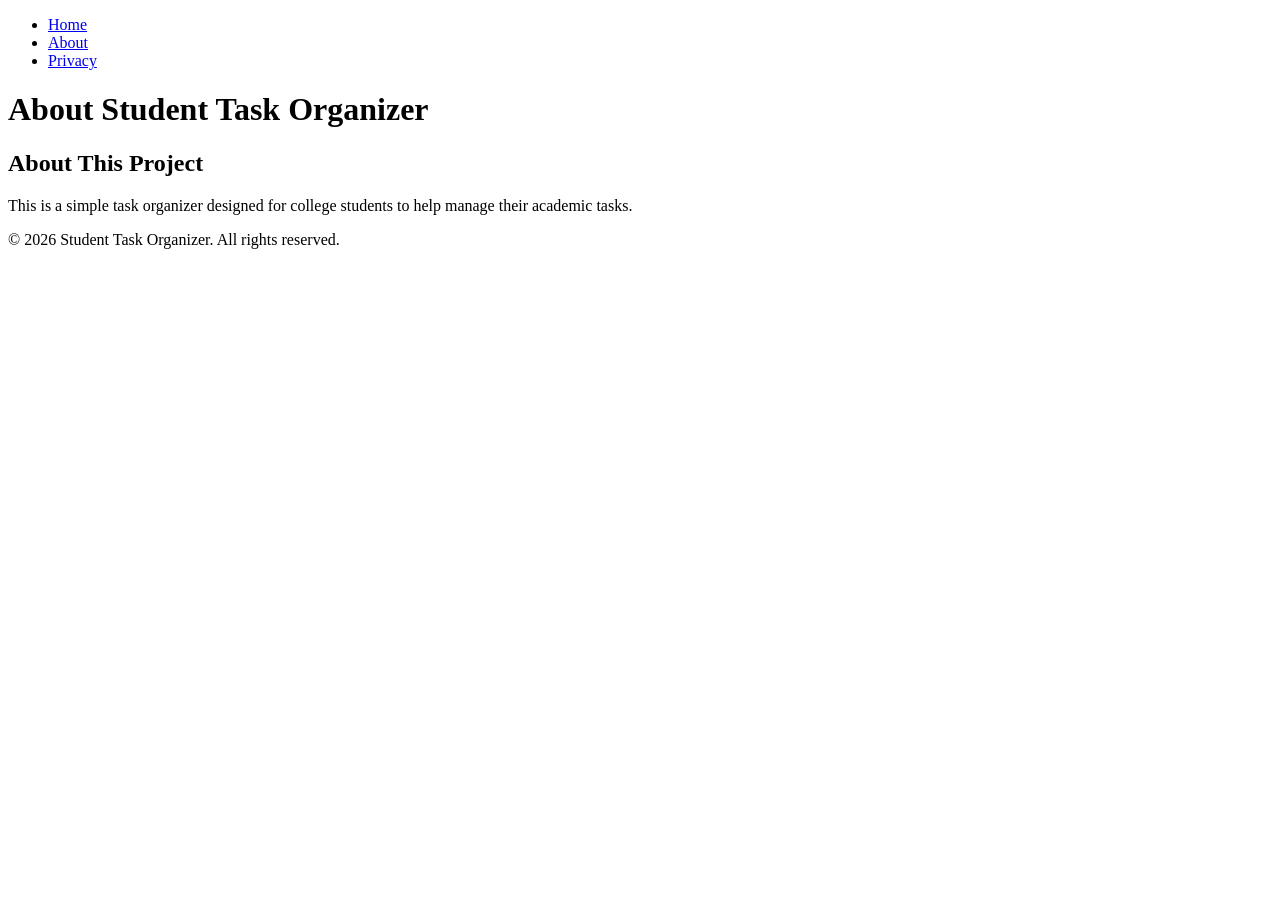
==== about.html @ 7e13d521 "Phase 1: HTML skeleton" ====
<!DOCTYPE html>
<html lang="en">
<head>
    <meta charset="UTF-8">
    <meta name="viewport" content="width=device-width, initial-scale=1.0">
    <title>About - Student Task Organizer</title>
    <link rel="stylesheet" href="css/style.css">
</head>
<body>
    <header>
        <nav>
            <ul>
                <li><a href="index.html">Home</a></li>
                <li><a href="about.html">About</a></li>
                <li><a href="privacy.html">Privacy</a></li>
            </ul>
        </nav>
        <h1>About Student Task Organizer</h1>
    </header>

    <main>
        <section>
            <h2>About This Project</h2>
            <p>This is a simple task organizer designed for college students to help manage their academic tasks.</p>
        </section>
    </main>

    <footer>
        <p>&copy; 2026 Student Task Organizer. All rights reserved.</p>
    </footer>

    <script src="js/script.js" defer></script>
</body>
</html>
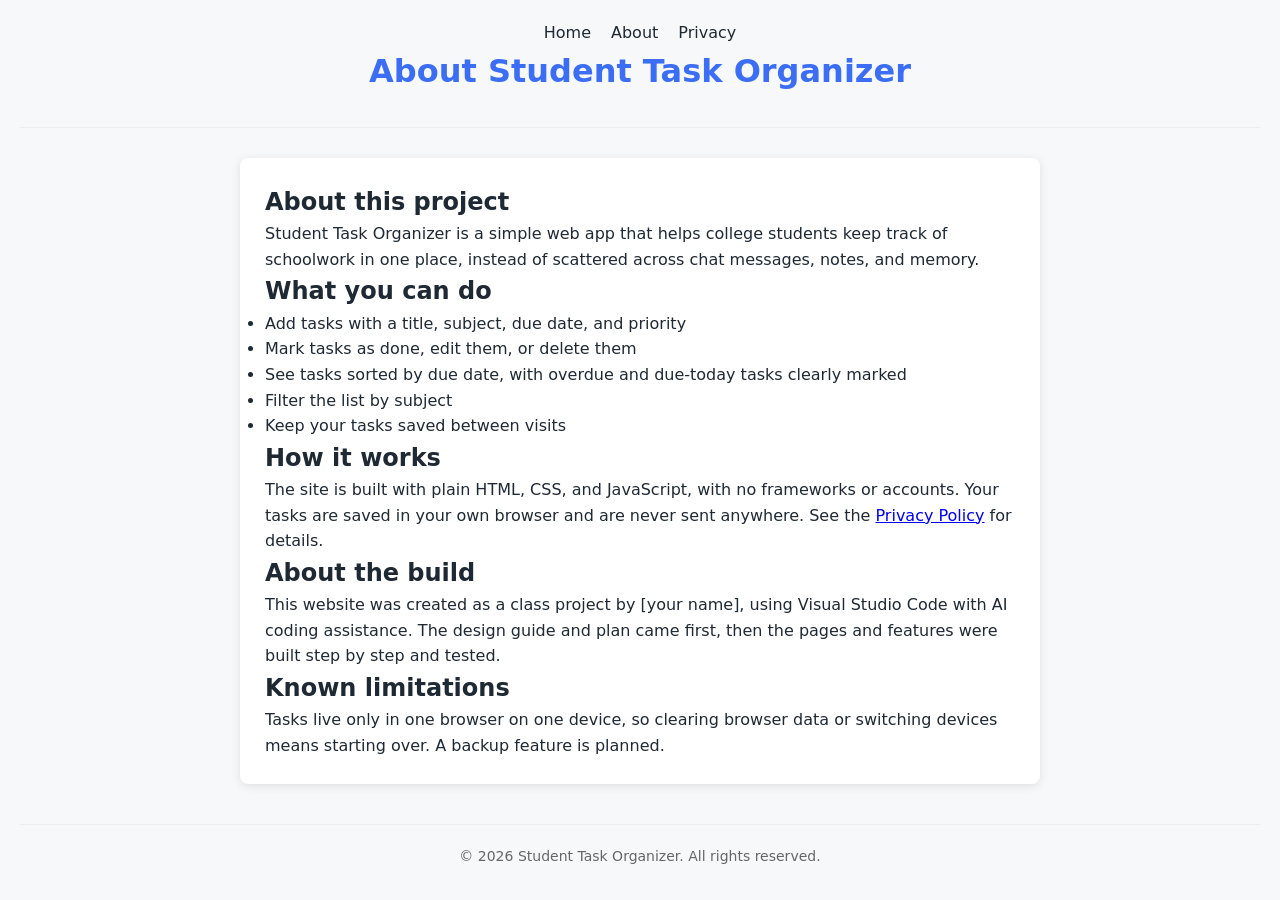
==== commit 8983be93: "Fix page layout and expand About and Privacy pages" ====
--- a/about.html
+++ b/about.html
@@ -19,10 +19,26 @@
     </header>
 
     <main>
-        <section>
-            <h2>About This Project</h2>
-            <p>This is a simple task organizer designed for college students to help manage their academic tasks.</p>
-        </section>
+        <h2>About this project</h2>
+<p>Student Task Organizer is a simple web app that helps college students keep track of schoolwork in one place, instead of scattered across chat messages, notes, and memory.</p>
+
+<h2>What you can do</h2>
+<ul>
+    <li>Add tasks with a title, subject, due date, and priority</li>
+    <li>Mark tasks as done, edit them, or delete them</li>
+    <li>See tasks sorted by due date, with overdue and due-today tasks clearly marked</li>
+    <li>Filter the list by subject</li>
+    <li>Keep your tasks saved between visits</li>
+</ul>
+
+<h2>How it works</h2>
+<p>The site is built with plain HTML, CSS, and JavaScript, with no frameworks or accounts. Your tasks are saved in your own browser and are never sent anywhere. See the <a href="privacy.html">Privacy Policy</a> for details.</p>
+
+<h2>About the build</h2>
+<p>This website was created as a class project by [your name], using Visual Studio Code with AI coding assistance. The design guide and plan came first, then the pages and features were built step by step and tested.</p>
+
+<h2>Known limitations</h2>
+<p>Tasks live only in one browser on one device, so clearing browser data or switching devices means starting over. A backup feature is planned.</p>
     </main>
 
     <footer>
--- a/css/style.css
+++ b/css/style.css
@@ -0,0 +1,356 @@
+:root {
+    --bg-color: #F7F8FA;
+    --text-color: #1F2933;
+    --primary-color: #3B6EF5;
+    --success-color: #2FA36B;
+    --warning-color: #E0A100;
+    --danger-color: #D64545;
+}
+
+* {
+    box-sizing: border-box;
+    margin: 0;
+    padding: 0;
+}
+
+body {
+    font-family: system-ui, -apple-system, BlinkMacSystemFont, 'Segoe UI', Roboto, Oxygen, Ubuntu, Cantarell, 'Open Sans', 'Helvetica Neue', sans-serif;
+    background-color: var(--bg-color);
+    color: var(--text-color);
+    line-height: 1.6;
+    padding: 20px;
+}
+
+header {
+    text-align: center;
+    margin-bottom: 30px;
+    padding-bottom: 20px;
+    border-bottom: 1px solid #eee;
+}
+
+header h1 {
+    color: var(--primary-color);
+    margin-bottom: 10px;
+}
+
+header nav ul {
+    display: flex;
+    justify-content: center;
+    gap: 20px;
+    list-style: none;
+}
+
+header nav ul li a {
+    text-decoration: none;
+    color: var(--text-color);
+    font-weight: 500;
+    transition: color 0.3s;
+}
+
+header nav ul li a:hover {
+    color: var(--primary-color);
+}
+
+main {
+    display: grid;
+    grid-template-columns: 1fr;
+    gap: 30px;
+}
+
+@media (min-width: 768px) {
+    main {
+        grid-template-columns: 250px 1fr;
+    }
+}
+
+.task-form, .task-filter, .task-list, .about-content, .privacy-content {
+    background: white;
+    border-radius: 8px;
+    box-shadow: 0 2px 10px rgba(0, 0, 0, 0.1);
+    padding: 25px;
+}
+
+.task-form h2, .task-filter h2, .task-list h2, .about-content h2, .privacy-content h2 {
+    margin-top: 0;
+    margin-bottom: 20px;
+    color: var(--text-color);
+}
+
+.form-group {
+    margin-bottom: 15px;
+}
+
+.form-group label {
+    display: block;
+    margin-bottom: 5px;
+    font-weight: 600;
+}
+
+.form-group input,
+.form-group select {
+    width: 100%;
+    padding: 10px;
+    border: 1px solid #ddd;
+    border-radius: 4px;
+    font-size: 16px;
+    transition: border-color 0.3s;
+}
+
+.form-group input:focus,
+.form-group select:focus {
+    outline: none;
+    border-color: var(--primary-color);
+}
+
+.form-group input::placeholder {
+    color: #aaa;
+}
+
+button {
+    background-color: var(--primary-color);
+    color: white;
+    border: none;
+    padding: 10px 15px;
+    border-radius: 4px;
+    cursor: pointer;
+    font-size: 16px;
+    font-weight: 600;
+    transition: background-color 0.3s;
+}
+
+button:hover {
+    background-color: #2a56c6;
+}
+
+button:active {
+    transform: translateY(1px);
+}
+
+.task-item {
+    display: flex;
+    align-items: flex-start;
+    padding: 15px;
+    border-bottom: 1px solid #eee;
+    transition: background-color 0.2s;
+    gap: 15px;
+}
+
+.task-item:hover {
+    background-color: #f9f9f9;
+}
+
+.task-item:last-child {
+    border-bottom: none;
+}
+
+.task-item.done {
+    opacity: 0.7;
+}
+
+.task-item.done .title-span,
+.task-item.done .subject-span {
+    text-decoration: line-through;
+}
+
+.task-item.overdue {
+    border-left: 4px solid var(--danger-color);
+}
+
+.task-item.due-today {
+    border-left: 4px solid var(--warning-color);
+}
+
+.task-item input[type="checkbox"] {
+    width: 18px;
+    height: 18px;
+    margin-top: 2px;
+    cursor: pointer;
+    flex-shrink: 0;
+}
+
+.task-content {
+    flex: 1;
+    min-width: 0;
+    display: flex;
+    flex-direction: column;
+    gap: 6px;
+}
+
+.task-title-line {
+    display: flex;
+    align-items: center;
+}
+
+.title-span {
+    font-weight: 600;
+    font-size: 16px;
+    overflow: hidden;
+    text-overflow: ellipsis;
+    white-space: nowrap;
+}
+
+.task-meta-line {
+    display: flex;
+    align-items: center;
+    flex-wrap: wrap;
+    gap: 10px;
+    font-size: 13px;
+    color: #666;
+}
+
+.subject-span {
+    color: #666;
+    overflow: hidden;
+    text-overflow: ellipsis;
+    white-space: nowrap;
+    max-width: 200px;
+}
+
+.due-date-span {
+    white-space: nowrap;
+}
+
+.priority-span {
+    text-transform: capitalize;
+    background-color: #f0f0f0;
+    padding: 2px 8px;
+    border-radius: 3px;
+    font-weight: 500;
+    font-size: 12px;
+    white-space: nowrap;
+}
+
+.priority-span.low {
+    background-color: #e3f2fd;
+    color: #1976d2;
+}
+
+.priority-span.medium {
+    background-color: #fff8e1;
+    color: #f57c00;
+}
+
+.priority-span.high {
+    background-color: #ffebee;
+    color: #d32f2f;
+}
+
+.status-label {
+    font-size: 11px;
+    padding: 2px 6px;
+    border-radius: 3px;
+    font-weight: 600;
+    text-transform: uppercase;
+    white-space: nowrap;
+}
+
+.status-label.overdue {
+    background-color: var(--danger-color);
+    color: white;
+}
+
+.status-label.due-today {
+    background-color: var(--warning-color);
+    color: white;
+}
+
+.task-buttons {
+    display: flex;
+    gap: 8px;
+    flex-shrink: 0;
+    margin-left: auto;
+}
+
+.edit-btn,
+.delete-btn {
+    background-color: transparent;
+    color: var(--text-color);
+    border: 1px solid #ddd;
+    padding: 5px 10px;
+    font-size: 13px;
+    cursor: pointer;
+    border-radius: 4px;
+    transition: all 0.2s;
+}
+
+.edit-btn:hover {
+    background-color: #f0f0f0;
+}
+
+.delete-btn:hover {
+    background-color: #ffeaea;
+    color: var(--danger-color);
+    border-color: var(--danger-color);
+}
+
+.task-filter input {
+    width: 100%;
+    padding: 12px;
+    border: 1px solid #ddd;
+    border-radius: 4px;
+    font-size: 16px;
+}
+
+.task-filter input:focus {
+    outline: none;
+    border-color: var(--primary-color);
+}
+
+footer {
+    text-align: center;
+    margin-top: 40px;
+    padding-top: 20px;
+    border-top: 1px solid #eee;
+    color: #666;
+    font-size: 14px;
+}
+
+.about-content,
+.privacy-content {
+    line-height: 1.7;
+}
+
+.about-content p,
+.privacy-content p {
+    margin-bottom: 15px;
+}
+
+.about-content ul,
+.privacy-content ul {
+    margin-bottom: 15px;
+    padding-left: 20px;
+}
+
+.about-content li,
+.privacy-content li {
+    margin-bottom: 5px;
+}
+
+main {
+    align-items: start;
+}
+
+@media (min-width: 768px) {
+    .task-form {
+        grid-column: 1;
+        grid-row: 1 / span 2;
+    }
+    .task-filter {
+        grid-column: 2;
+        grid-row: 1;
+    }
+    .task-list {
+        grid-column: 2;
+        grid-row: 2;
+    }
+}
+
+main:not(:has(.task-form)) {
+    display: block;
+    max-width: 800px;
+    margin: 0 auto;
+    background: white;
+    border-radius: 8px;
+    box-shadow: 0 2px 10px rgba(0, 0, 0, 0.1);
+    padding: 25px;
+}
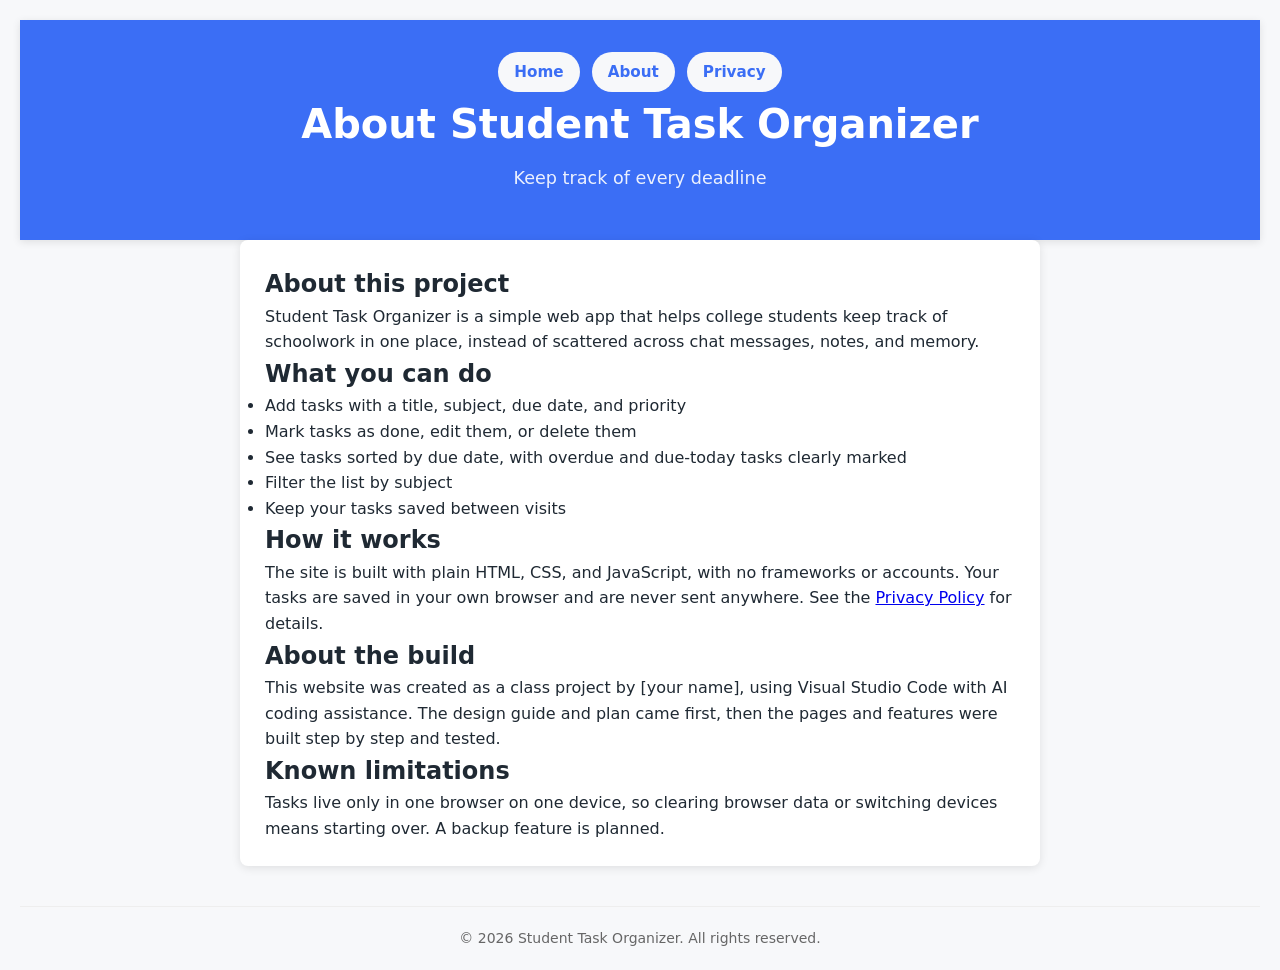
==== commit 5a3bf04c: "Added a new header design" ====
--- a/about.html
+++ b/about.html
@@ -16,6 +16,7 @@
             </ul>
         </nav>
         <h1>About Student Task Organizer</h1>
+        <p class="tagline">Keep track of every deadline</p>
     </header>
 
     <main>
--- a/css/style.css
+++ b/css/style.css
@@ -22,33 +22,51 @@
 }
 
 header {
+    width: 100%;
+    background: linear-gradient(135deg, var(--primary-color), var(--primary-color));
+    color: white;
     text-align: center;
-    margin-bottom: 30px;
-    padding-bottom: 20px;
-    border-bottom: 1px solid #eee;
+    padding: 2rem 1rem;
+    box-shadow: 0 2px 8px rgba(0,0,0,0.1);
 }
 
 header h1 {
+    margin: 0;
+    font-size: 2.5rem;
+    font-weight: 700;
+}
+
+header .tagline {
+    margin: 0.5rem 0 1rem;
+    font-size: 1.1rem;
+    opacity: 0.9;
+}
+
+header nav ul {
+    display: flex;
+    justify-content: center;
+    gap: 0.75rem;
+    list-style: none;
+    margin: 0;
+    padding: 0;
+    flex-wrap: wrap;
+}
+
+header nav ul li a {
+    display: inline-block;
+    background: var(--bg-color);
     color: var(--primary-color);
-    margin-bottom: 10px;
-}
-
-header nav ul {
-    display: flex;
-    justify-content: center;
-    gap: 20px;
-    list-style: none;
-}
-
-header nav ul li a {
+    padding: 0.5rem 1rem;
+    border-radius: 9999px;
     text-decoration: none;
-    color: var(--text-color);
-    font-weight: 500;
-    transition: color 0.3s;
+    font-weight: 600;
+    font-size: 0.95rem;
+    transition: background 0.2s, color 0.2s;
 }
 
 header nav ul li a:hover {
-    color: var(--primary-color);
+    background: var(--primary-color);
+    color: white;
 }
 
 main {
@@ -106,6 +124,13 @@
     color: #aaa;
 }
 
+#form-error {
+    color: var(--danger-color);
+    margin-top: 10px;
+    display: none;
+    font-size: 14px;
+}
+
 button {
     background-color: var(--primary-color);
     color: white;
@@ -199,7 +224,11 @@
 }
 
 .subject-span {
-    color: #666;
+    background: hsl(var(--subject-hue, 210) 70% 93%);
+    color: hsl(var(--subject-hue, 210) 55% 28%);
+    padding: 2px 8px;
+    border-radius: 999px;
+    font-size: 12px;
     overflow: hidden;
     text-overflow: ellipsis;
     white-space: nowrap;
@@ -294,6 +323,69 @@
 .task-filter input:focus {
     outline: none;
     border-color: var(--primary-color);
+}
+
+.task-summary {
+    display: flex;
+    gap: 8px;
+    margin-bottom: 12px;
+    flex-wrap: wrap;
+}
+
+.summary-badge {
+    padding: 4px 10px;
+    border-radius: 12px;
+    font-size: 12px;
+    font-weight: 600;
+    color: white;
+    white-space: nowrap;
+}
+
+.summary-badge.overdue {
+    background-color: var(--danger-color);
+}
+
+.summary-badge.due-today {
+    background-color: var(--warning-color);
+}
+
+.summary-badge.due-week {
+    background-color: var(--primary-color);
+}
+
+.backup-section {
+    margin-top: 20px;
+    padding: 15px;
+    background: #fafafa;
+    border-radius: 8px;
+    display: flex;
+    gap: 10px;
+    align-items: center;
+    flex-wrap: wrap;
+}
+
+.backup-section button {
+    background-color: var(--primary-color);
+    color: white;
+    border: none;
+    padding: 8px 12px;
+    border-radius: 4px;
+    cursor: pointer;
+    font-size: 14px;
+    font-weight: 600;
+    transition: background-color 0.3s;
+}
+
+.backup-section button:hover {
+    background-color: #2a56c6;
+}
+
+#backup-message {
+    color: var(--danger-color);
+    margin-top: 8px;
+    display: none;
+    font-size: 13px;
+    width: 100%;
 }
 
 footer {
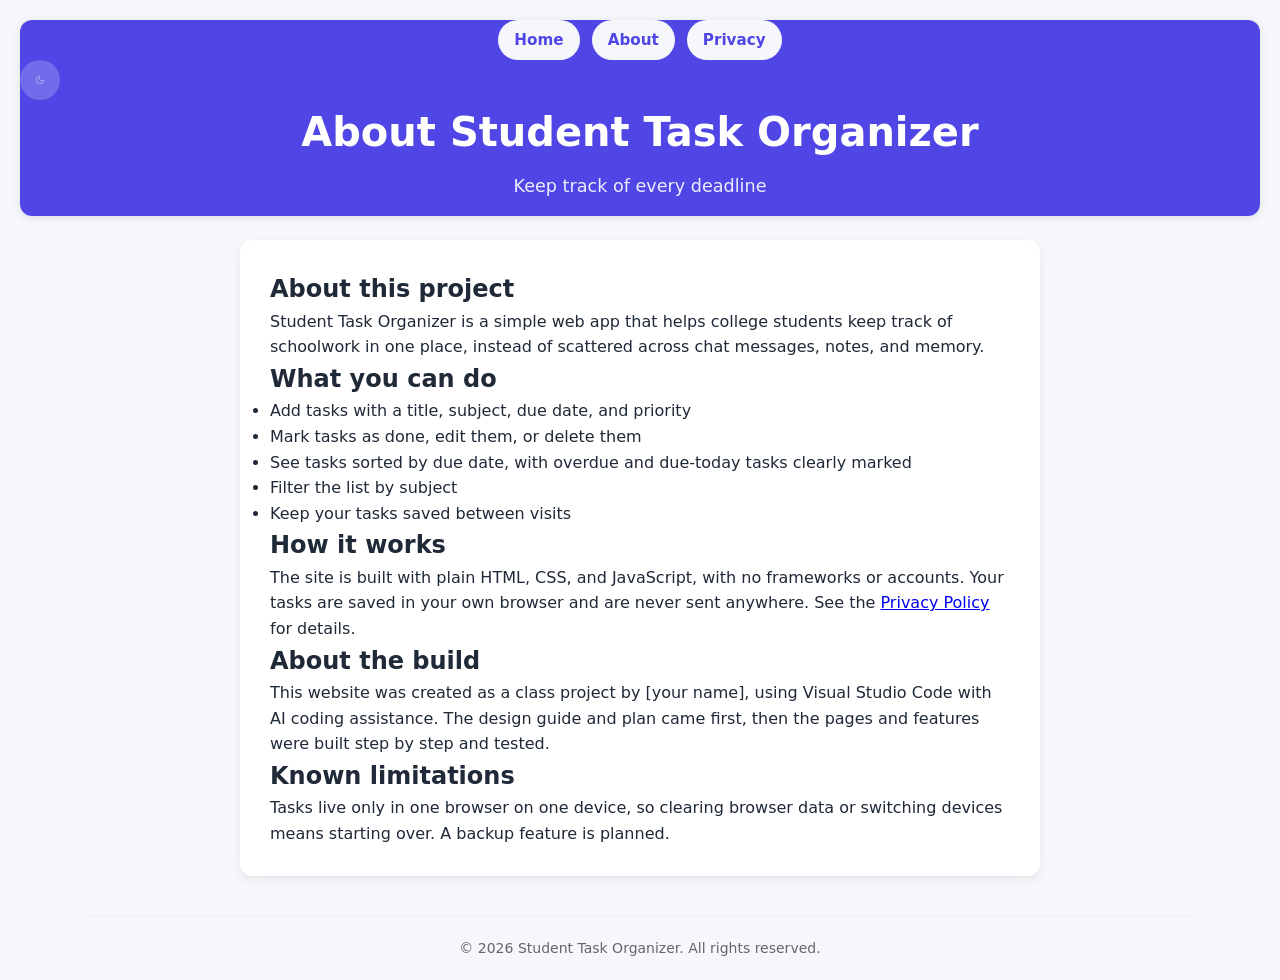
==== commit 45150bd3: "Dark mode: tokens and toggle" ====
--- a/about.html
+++ b/about.html
@@ -3,6 +3,7 @@
 <head>
     <meta charset="UTF-8">
     <meta name="viewport" content="width=device-width, initial-scale=1.0">
+    <script src="js/theme.js"></script>
     <title>About - Student Task Organizer</title>
     <link rel="stylesheet" href="css/style.css">
 </head>
@@ -14,6 +15,7 @@
                 <li><a href="about.html">About</a></li>
                 <li><a href="privacy.html">Privacy</a></li>
             </ul>
+            <button id="theme-toggle" type="button" aria-label="Switch to dark mode" aria-pressed="false"></button>
         </nav>
         <h1>About Student Task Organizer</h1>
         <p class="tagline">Keep track of every deadline</p>
--- a/css/style.css
+++ b/css/style.css
@@ -1,10 +1,45 @@
 :root {
-    --bg-color: #F7F8FA;
-    --text-color: #1F2933;
-    --primary-color: #3B6EF5;
-    --success-color: #2FA36B;
-    --warning-color: #E0A100;
-    --danger-color: #D64545;
+    --bg-color: #F5F7FB;
+    --surface-color: #FFFFFF;
+    --border-color: #E3E8F2;
+    --text-color: #1F2937;
+    --text-muted: #6B7280;
+    --primary-color: #4F46E5;
+    --primary-hover: #4338CA;
+    --primary-soft: #EEF0FF;
+    --success-color: #16A34A;
+    --warning-color: #F59E0B;
+    --danger-color: #DC2626;
+    --primary-text: #4F46E5;
+}
+
+:root[data-theme="dark"] {
+    color-scheme: dark;
+    --bg-color: #111827;
+    --surface-color: #1F2937;
+    --border-color: #374151;
+    --text-color: #F9FAFB;
+    --text-muted: #9CA3AF;
+    --primary-color: #818CF8;
+    --primary-hover: #6366F1;
+    --primary-soft: #312E81;
+    --success-color: #22C55E;
+    --warning-color: #FBBF24;
+    --danger-color: #EF4444;
+    --primary-text: #A5B4FC;
+}
+
+/* Screen-reader only utility */
+.sr-only {
+    position: absolute;
+    width: 1px;
+    height: 1px;
+    padding: 0;
+    margin: -1px;
+    overflow: hidden;
+    clip: rect(0, 0, 0, 0);
+    white-space: nowrap;
+    border: 0;
 }
 
 * {
@@ -26,8 +61,13 @@
     background: linear-gradient(135deg, var(--primary-color), var(--primary-color));
     color: white;
     text-align: center;
+    box-shadow: 0 2px 8px rgba(0,0,0,0.1);
+    margin-bottom: 24px;
+}
+.header-inner {
+    max-width: 1100px;
+    margin: 0 auto;
     padding: 2rem 1rem;
-    box-shadow: 0 2px 8px rgba(0,0,0,0.1);
 }
 
 header h1 {
@@ -55,7 +95,7 @@
 header nav ul li a {
     display: inline-block;
     background: var(--bg-color);
-    color: var(--primary-color);
+    color: var(--primary-text);
     padding: 0.5rem 1rem;
     border-radius: 9999px;
     text-decoration: none;
@@ -69,23 +109,44 @@
     color: white;
 }
 
+#theme-toggle {
+    width: 40px;
+    height: 40px;
+    border-radius: 50%;
+    background: rgba(255,255,255,0.2);
+    border: none;
+    display: flex;
+    align-items: center;
+    justify-content: center;
+    cursor: pointer;
+    transition: background 0.2s;
+}
+#theme-toggle:hover {
+    background: rgba(255,255,255,0.4);
+}
+#theme-toggle:focus-visible {
+    outline: 2px solid var(--primary-color);
+    outline-offset: 2px;
+}
+#theme-toggle svg {
+    width: 20px;
+    height: 20px;
+    stroke: white;
+    fill: none;
+}
+
 main {
-    display: grid;
-    grid-template-columns: 1fr;
-    gap: 30px;
-}
-
-@media (min-width: 768px) {
-    main {
-        grid-template-columns: 250px 1fr;
-    }
+    display: block;
+    max-width: 1100px;
+    margin: 0 auto;
+    padding: 0 16px;
 }
 
 .task-form, .task-filter, .task-list, .about-content, .privacy-content {
     background: white;
-    border-radius: 8px;
-    box-shadow: 0 2px 10px rgba(0, 0, 0, 0.1);
-    padding: 25px;
+    border-radius: 12px;
+    box-shadow: 0 4px 20px rgba(0, 0, 0, 0.08);
+    padding: 30px;
 }
 
 .task-form h2, .task-filter h2, .task-list h2, .about-content h2, .privacy-content h2 {
@@ -117,7 +178,7 @@
 .form-group input:focus,
 .form-group select:focus {
     outline: none;
-    border-color: var(--primary-color);
+    border-color: var(--primary-text);
 }
 
 .form-group input::placeholder {
@@ -156,12 +217,14 @@
     align-items: flex-start;
     padding: 15px;
     border-bottom: 1px solid #eee;
-    transition: background-color 0.2s;
+    transition: background-color 0.2s, transform 0.2s, box-shadow 0.2s;
     gap: 15px;
 }
 
 .task-item:hover {
     background-color: #f9f9f9;
+    transform: translateY(-1px);
+    box-shadow: 0 8px 20px rgba(0, 0, 0, 0.12);
 }
 
 .task-item:last-child {
@@ -191,6 +254,7 @@
     margin-top: 2px;
     cursor: pointer;
     flex-shrink: 0;
+    accent-color: var(--primary-color);
 }
 
 .task-content {
@@ -239,6 +303,18 @@
     white-space: nowrap;
 }
 
+.relative-date {
+    font-size: 0.75rem;
+    color: var(--text-muted);
+}
+.relative-date::before {
+    content: "\00a0\00b7\00a0";
+}
+.relative-date.tomorrow {
+    color: var(--primary-text);
+    font-weight: 600;
+}
+
 .priority-span {
     text-transform: capitalize;
     background-color: #f0f0f0;
@@ -262,6 +338,31 @@
 .priority-span.high {
     background-color: #ffebee;
     color: #d32f2f;
+}
+
+.priority-span.low::before,
+.priority-span.medium::before,
+.priority-span.high::before {
+    content: "●";
+    margin-right: 4px;
+    font-size: 10px;
+    vertical-align: middle;
+}
+.priority-span.low::before {
+    color: #1976d2;
+}
+.priority-span.medium::before {
+    color: #f57c00;
+}
+.priority-span.high::before {
+    color: #d32f2f;
+}
+
+.task-empty {
+    text-align: center;
+    color: #999;
+    padding: 2rem;
+    list-style: none;
 }
 
 .status-label {
@@ -322,7 +423,95 @@
 
 .task-filter input:focus {
     outline: none;
-    border-color: var(--primary-color);
+    border-color: var(--primary-text);
+}
+
+/* Search filter */
+.filter-search {
+    position: relative;
+    margin-bottom: 12px;
+}
+.filter-search .search-icon {
+    position: absolute;
+    left: 12px;
+    top: 50%;
+    transform: translateY(-50%);
+    width: 18px;
+    height: 18px;
+    color: var(--text-muted);
+    pointer-events: none;
+}
+#subject-filter {
+    width: 100%;
+    padding: 12px 12px 12px 44px;
+    border: none;
+    border-radius: 12px;
+    background: var(--primary-soft);
+    font-size: 16px;
+    color: var(--text-color);
+    outline: none;
+    transition: box-shadow 0.15s ease;
+}
+#subject-filter::placeholder {
+    color: var(--text-muted);
+}
+#subject-filter:focus {
+    box-shadow: 0 0 0 3px var(--primary-text);
+}
+
+/* Status filter pills */
+#status-filters {
+    display: flex;
+    gap: 8px;
+    flex-wrap: wrap;
+    align-items: center;
+    justify-content: space-between;
+    margin-bottom: 12px;
+}
+.status-pill {
+    padding: 8px 16px;
+    border: none;
+    border-radius: 999px;
+    background: var(--bg-color);
+    color: var(--text-muted);
+    font-size: 14px;
+    font-weight: 500;
+    cursor: pointer;
+    transition: background 0.15s ease, color 0.15s ease, box-shadow 0.15s ease;
+}
+.status-pill:hover {
+    background: var(--border-color);
+}
+.status-pill:focus {
+    outline: none;
+    box-shadow: 0 0 0 3px var(--primary-text);
+}
+.status-pill.active,
+.status-pill[aria-pressed="true"] {
+    background: var(--primary-soft);
+    color: var(--primary-text);
+    font-weight: 700;
+}
+
+/* Sort select */
+#sort-select {
+    background: var(--surface-color);
+    border: 1px solid var(--border-color);
+    border-radius: 12px;
+    padding: 8px 16px;
+    font-size: 14px;
+    color: var(--text-muted);
+    cursor: pointer;
+    transition: border-color 0.15s ease, color 0.15s ease, box-shadow 0.15s ease;
+}
+#sort-select:hover,
+#sort-select:focus {
+    border-color: var(--primary-text);
+    color: var(--primary-text);
+}
+#sort-select:focus-visible {
+    outline: none;
+    box-shadow: 0 0 0 3px var(--primary-text);
 }
 
 .task-summary {
@@ -355,29 +544,37 @@
 
 .backup-section {
     margin-top: 20px;
-    padding: 15px;
-    background: #fafafa;
-    border-radius: 8px;
+    padding: 20px;
+    background: white;
+    border-radius: 12px;
+    box-shadow: 0 4px 20px rgba(0, 0, 0, 0.08);
     display: flex;
     gap: 10px;
     align-items: center;
     flex-wrap: wrap;
 }
 
+.backup-section h3 {
+    margin: 0 10px 0 0;
+    font-size: 1rem;
+    color: var(--text-color);
+}
+
 .backup-section button {
+    background-color: transparent;
+    color: var(--primary-text);
+    border: 1px solid var(--primary-text);
+    padding: 6px 10px;
+    border-radius: 4px;
+    cursor: pointer;
+    font-size: 13px;
+    font-weight: 600;
+    transition: background-color 0.3s, color 0.3s;
+}
+
+.backup-section button:hover {
     background-color: var(--primary-color);
     color: white;
-    border: none;
-    padding: 8px 12px;
-    border-radius: 4px;
-    cursor: pointer;
-    font-size: 14px;
-    font-weight: 600;
-    transition: background-color 0.3s;
-}
-
-.backup-section button:hover {
-    background-color: #2a56c6;
 }
 
 #backup-message {
@@ -390,11 +587,12 @@
 
 footer {
     text-align: center;
-    margin-top: 40px;
+    margin: 40px auto 0;
     padding-top: 20px;
     border-top: 1px solid #eee;
     color: #666;
     font-size: 14px;
+    max-width: 1100px;
 }
 
 .about-content,
@@ -442,7 +640,616 @@
     max-width: 800px;
     margin: 0 auto;
     background: white;
+    border-radius: 12px;
+    box-shadow: 0 4px 20px rgba(0, 0, 0, 0.08);
+    padding: 30px;
+}
+
+.task-item {
+    border-left: 4px solid transparent;
+}
+
+.task-item input[type="checkbox"] {
+    margin-top: 4px;
+}
+
+@media (min-width: 768px) {
+    .task-form {
+        position: sticky;
+        top: 16px;
+    }
+}
+
+header {
+    border-radius: 12px;
+    overflow: hidden;
+}
+
+#task-form button {
+    display: block;
+    width: 100%;
+    margin: 0;
+}
+
+#task-form #cancel-button {
+    margin: 10px 0 0 0;
+    width: 100%;
+    background: transparent;
+    color: var(--primary-text);
+    border: 1px solid var(--primary-text);
+}
+
+#cancel-button:hover,
+#cancel-button:focus-visible {
+    background: rgba(59, 110, 245, 0.08);
+}
+
+.task-form, .task-filter, .task-list, .about-content, .privacy-content,
+main:not(:has(.task-form)) {
+    box-shadow: 0 1px 2px color-mix(in srgb, var(--text-color) 6%, transparent),
+                0 4px 12px color-mix(in srgb, var(--text-color) 6%, transparent);
+}
+
+.priority-span.low    { color: color-mix(in srgb, var(--success-color) 70%, black); }
+.priority-span.medium { color: color-mix(in srgb, var(--warning-color) 55%, black); }
+.priority-span.high   { color: color-mix(in srgb, var(--danger-color) 85%, black); }
+
+/* Brand line */
+header .brand {
+    font-size: 1.2rem;
+    font-weight: 600;
+    margin: 0 0 0.5rem;
+}
+
+/* Welcome section inside header */
+header .welcome-section {
+    text-align: left;
+    margin-top: 0.5rem;
+}
+
+header .welcome-section #greeting {
+    margin: 0;
+    font-size: 2rem;
+    font-weight: 700;
+    color: white;
+    line-height: 1.2;
+}
+
+header .welcome-section #today-date {
+    margin: 0.25rem 0 0;
+    font-size: 1rem;
+    color: rgba(255,255,255,0.7);
+}
+
+header .welcome-section #welcome-subtitle {
+    margin: 0.25rem 0 0;
+    font-size: 1rem;
+    color: white;
+}
+
+/* Mobile: center the welcome section */
+@media (max-width: 600px) {
+    header .welcome-section {
+        text-align: center;
+    }
+}
+
+/* Dashboard */
+.dashboard {
+    margin-bottom: 24px;
+}
+
+#dashboard-stats {
+    display: grid;
+    grid-template-columns: repeat(4, 1fr);
+    gap: 16px;
+}
+
+@media (max-width: 1024px) {
+    #dashboard-stats {
+        grid-template-columns: repeat(2, 1fr);
+    }
+}
+
+.stat-card {
+    background: var(--surface-color);
+    border: 1px solid var(--border-color);
+    border-radius: 12px;
+    padding: 16px 24px;
+    display: flex;
+    flex-direction: column;
+}
+
+.stat-card .icon-label {
+    display: flex;
+    justify-content: space-between;
+    align-items: flex-start;
+    margin-bottom: 8px;
+}
+
+.stat-card .icon {
+    width: 24px;
+    height: 24px;
+    flex-shrink: 0;
+}
+
+.stat-card .label {
+    font-size: 0.75rem;
+    text-transform: uppercase;
+    color: var(--text-muted);
+    font-weight: 600;
+    margin-left: 8px;
+}
+
+.stat-card .value {
+    font-size: 2rem;
+    font-weight: 700;
+    color: var(--text-color);
+    line-height: 1;
+}
+
+.stat-card .caption {
+    font-size: 0.875rem;
+    color: var(--text-muted);
+    margin-top: 4px;
+}
+
+/* Icon colors per card */
+.stat-card.total .icon { color: var(--primary-color); }
+.stat-card.done .icon { color: var(--success-color); }
+.stat-card.today .icon { color: var(--warning-color); }
+.stat-card.overdue .icon { color: var(--danger-color); }
+
+/* Progress card */
+.progress-card {
+    background: var(--surface-color);
+    border: 1px solid var(--border-color);
+    border-radius: 12px;
+    padding: 16px 24px;
+    margin-top: 16px;
+}
+
+.progress-header {
+    display: flex;
+    justify-content: space-between;
+    align-items: flex-start;
+    margin-bottom: 8px;
+}
+
+.progress-header h2 {
+    margin: 0;
+    font-size: 1rem;
+    font-weight: 600;
+    color: var(--text-color);
+}
+
+#progress-message {
+    margin: 0;
+    font-size: 0.875rem;
+    color: var(--text-muted);
+}
+
+.progress-percent {
+    font-size: 2rem;
+    font-weight: 700;
+    color: var(--primary-text);
+    text-align: right;
+}
+
+.progress-track {
+    height: 12px;
+    background: var(--primary-soft);
+    border-radius: 9999px;
+    overflow: hidden;
+}
+
+.progress-fill {
+    height: 100%;
+    width: 0%;
+    background: var(--primary-color);
+    border-radius: 9999px;
+    transition: width 300ms ease;
+}
+
+@media (prefers-reduced-motion: reduce) {
+    .progress-fill {
+        transition: none;
+    }
+}
+
+.progress-caption {
+    margin-top: 8px;
+    font-size: 0.875rem;
+    color: var(--text-muted);
+}
+
+/* Next up card */
+.next-up-card {
+    background: var(--surface-color);
+    border: 1px solid var(--border-color);
+    border-radius: 12px;
+    padding: 16px 24px;
+    margin-top: 16px;
+/* Subject card */
+.subject-card {
+    background: var(--surface-color);
+    border: 1px solid var(--border-color);
+    border-radius: 12px;
+    padding: 16px 24px;
+    margin-top: 16px;
+}
+.subject-card h2 {
+    margin: 0 0 8px;
+    font-size: 1rem;
+    font-weight: 600;
+    color: var(--text-color);
+}
+.subject-card .caption {
+    margin: 0 0 12px;
+    font-size: 0.875rem;
+    color: var(--text-muted);
+}
+#subject-list {
+    list-style: none;
+    margin: 0;
+    padding: 0;
+}
+.subject-item {
+    display: flex;
+    flex-direction: column;
+    gap: 8px;
+    padding: 12px 0;
+    border-bottom: 1px solid var(--border-color);
+}
+.subject-item:last-child {
+    border-bottom: none;
+}
+.subject-item-header {
+    display: flex;
+    justify-content: space-between;
+    align-items: baseline;
+}
+.subject-name {
+    flex: 1;
+    min-width: 0;
+    font-weight: 500;
+    white-space: nowrap;
+    overflow: hidden;
+    text-overflow: ellipsis;
+}
+.subject-count {
+    flex-shrink: 0;
+    margin-left: 12px;
+    font-size: 0.8rem;
+    color: var(--text-muted);
+}
+.subject-bar-track {
+    height: 8px;
+    border-radius: 9999px;
+    background: hsl(var(--subject-hue), 70%, 93%);
+    overflow: hidden;
+}
+.subject-bar-fill {
+    height: 100%;
+    border-radius: 9999px;
+    background: hsl(var(--subject-hue), 65%, 55%);
+    width: 0%;
+    transition: width 300ms ease;
+}
+@media (prefers-reduced-motion: reduce) {
+    .subject-bar-fill {
+        transition: none;
+    }
+}
+.subject-more {
+    color: var(--text-muted);
+    font-style: italic;
+    padding-top: 8px;
+}
+}
+.next-up-card h2 {
+    margin: 0 0 8px;
+    font-size: 1rem;
+    font-weight: 600;
+    color: var(--text-color);
+}
+.next-up-card .caption {
+    margin: 0 0 12px;
+    font-size: 0.875rem;
+    color: var(--text-muted);
+}
+#next-up-list {
+    list-style: none;
+    margin: 0;
+    padding: 0;
+}
+.next-up-item {
+    display: flex;
+    align-items: center;
+    justify-content: space-between;
+    gap: 12px;
+    padding: 12px 0;
+    border-bottom: 1px solid var(--border-color);
+}
+.next-up-item:last-child {
+    border-bottom: none;
+}
+.next-up-title {
+    flex: 1;
+    min-width: 0;
+    font-weight: 500;
+    white-space: nowrap;
+    overflow: hidden;
+    text-overflow: ellipsis;
+}
+.next-up-subject {
+    flex-shrink: 0;
+    font-size: 0.75rem;
+    padding: 2px 8px;
+    border-radius: 9999px;
+    background: hsl(var(--subject-hue), 70%, 90%);
+    color: hsl(var(--subject-hue), 70%, 30%);
+}
+.next-up-due {
+    flex-shrink: 0;
+    font-size: 0.75rem;
+    font-weight: 600;
+    white-space: nowrap;
+}
+.next-up-due.overdue {
+    color: var(--danger-color);
+}
+.next-up-due.today {
+    background: var(--warning-color);
+    color: var(--text-color);
+    padding: 2px 6px;
+    border-radius: 9999px;
+}
+.next-up-due.tomorrow {
+    background: var(--primary-soft);
+    color: var(--primary-text);
+    padding: 2px 6px;
+    border-radius: 9999px;
+}
+.next-up-due.future {
+    color: var(--text-muted);
+}
+
+/* List header */
+.list-header {
+    display: flex;
+    justify-content: space-between;
+    align-items: center;
+    flex-wrap: wrap;
+    gap: 8px;
+    margin-bottom: 16px;
+}
+
+/* Dialog styles */
+.dialog-header {
+    display: flex;
+    justify-content: space-between;
+    align-items: center;
+    margin-bottom: 16px;
+}
+
+dialog {
+    background: var(--surface-color);
+    border: 1px solid var(--border-color);
+    border-radius: 12px;
+    padding: 24px;
+    width: min(520px, 92vw);
+    max-height: 90vh;
+    overflow: auto;
+    box-shadow: 0 8px 30px rgba(0, 0, 0, 0.12);
+}
+
+dialog::backdrop {
+    background: rgba(0, 0, 0, 0.3);
+}
+
+@keyframes dialog-in {
+    from {
+        opacity: 0;
+        transform: scale(0.95);
+    }
+    to {
+        opacity: 1;
+        transform: scale(1);
+    }
+}
+
+dialog[open] {
+    animation: dialog-in 150ms ease;
+}
+
+@media (prefers-reduced-motion: reduce) {
+    dialog[open] {
+        animation: none;
+    }
+}
+
+/* Stack dialog buttons full width */
+#task-dialog #task-form {
+    display: flex;
+    flex-direction: column;
+    gap: 12px;
+}
+
+#task-dialog #task-form button {
+    width: 100%;
+}
+
+#task-dialog {
+    margin: auto;
+}
+
+#task-dialog::backdrop {
+    background: rgba(31, 41, 55, 0.45);
+}
+
+#task-dialog textarea {
+    width: 100%;
+    padding: 10px;
+    border: 1px solid var(--border-color);
     border-radius: 8px;
-    box-shadow: 0 2px 10px rgba(0, 0, 0, 0.1);
-    padding: 25px;
+    font: inherit;
+    resize: vertical;
+}
+
+#dialog-close {
+    background: transparent;
+    color: var(--text-muted);
+    font-size: 24px;
+    line-height: 1;
+    padding: 4px 10px;
+}
+
+#dialog-close:hover,
+#dialog-close:focus-visible {
+    background: var(--primary-soft);
+    color: var(--primary-text);
+}
+
+/* Toast notification */
+#toast {
+    position: fixed;
+    bottom: 20px;
+    left: 50%;
+    transform: translateX(-50%);
+    background: #333;
+    color: #fff;
+    padding: 12px 20px;
+    border-radius: 8px;
+    display: none;
+    align-items: center;
+    gap: 12px;
+    z-index: 1000;
+    font-size: 14px;
+    box-shadow: 0 4px 12px rgba(0, 0, 0, 0.3);
+}
+
+#toast button {
+    background: transparent;
+    border: 1px solid #fff;
+    color: #fff;
+    padding: 4px 12px;
+    border-radius: 4px;
+    cursor: pointer;
+    font-size: 13px;
+    font-weight: 600;
+}
+
+#toast button:hover {
+    background: rgba(255, 255, 255, 0.2);
+}
+
+#toast button:focus-visible {
+    outline: 2px solid #fff;
+    outline-offset: 2px;
+}
+
+#subject-card {
+    background: var(--surface-color);
+    border: 1px solid var(--border-color);
+    border-radius: 12px;
+    padding: 24px;
+    margin-top: 16px;
+}
+
+#subject-card h2 {
+    font-size: 1rem;
+    font-weight: 600;
+    margin: 0 0 4px;
+}
+
+#subject-card h2 + p {
+    color: var(--text-muted);
+    font-size: 0.875rem;
+    margin: 0;
+}
+
+#subject-list {
+    list-style: none;
+    margin: 16px 0 0;
+    padding: 0;
+    display: grid;
+    gap: 16px;
+}
+
+#subject-list li {
+    display: flex;
+    flex-direction: column;
+    gap: 4px;
+}
+
+.subject-row-head {
+    display: flex;
+    justify-content: space-between;
+    align-items: center;
+    gap: 12px;
+}
+
+.subject-name {
+    min-width: 0;
+    overflow: hidden;
+    text-overflow: ellipsis;
+    white-space: nowrap;
+    font-weight: 600;
+}
+
+.subject-meta {
+    display: flex;
+    align-items: center;
+    gap: 8px;
+    flex-shrink: 0;
+}
+
+.subject-count {
+    color: var(--text-muted);
+    font-size: 0.8125rem;
+    white-space: nowrap;
+}
+
+.subject-done {
+    font-size: 12px;
+    font-weight: 600;
+    padding: 2px 10px;
+    border-radius: 999px;
+    white-space: nowrap;
+}
+
+.subject-done.zero {
+    background: var(--bg-color);
+    color: var(--text-muted);
+}
+
+.subject-done.partial {
+    background: color-mix(in srgb, var(--success-color) 14%, white);
+    color: color-mix(in srgb, var(--success-color) 30%, black);
+}
+
+.subject-done.all {
+    background: var(--success-color);
+    color: white;
+}
+
+.subject-bar-track {
+    height: 8px;
+    border-radius: 999px;
+    overflow: hidden;
+    background: hsl(var(--subject-hue, 210) 70% 93%);
+}
+
+.subject-bar-fill {
+    height: 100%;
+    border-radius: 999px;
+    background: hsl(var(--subject-hue, 210) 65% 55%);
+    transition: width 0.3s ease;
+}
+
+@media (prefers-reduced-motion: reduce) {
+    .subject-bar-fill {
+        transition: none;
+    }
 }
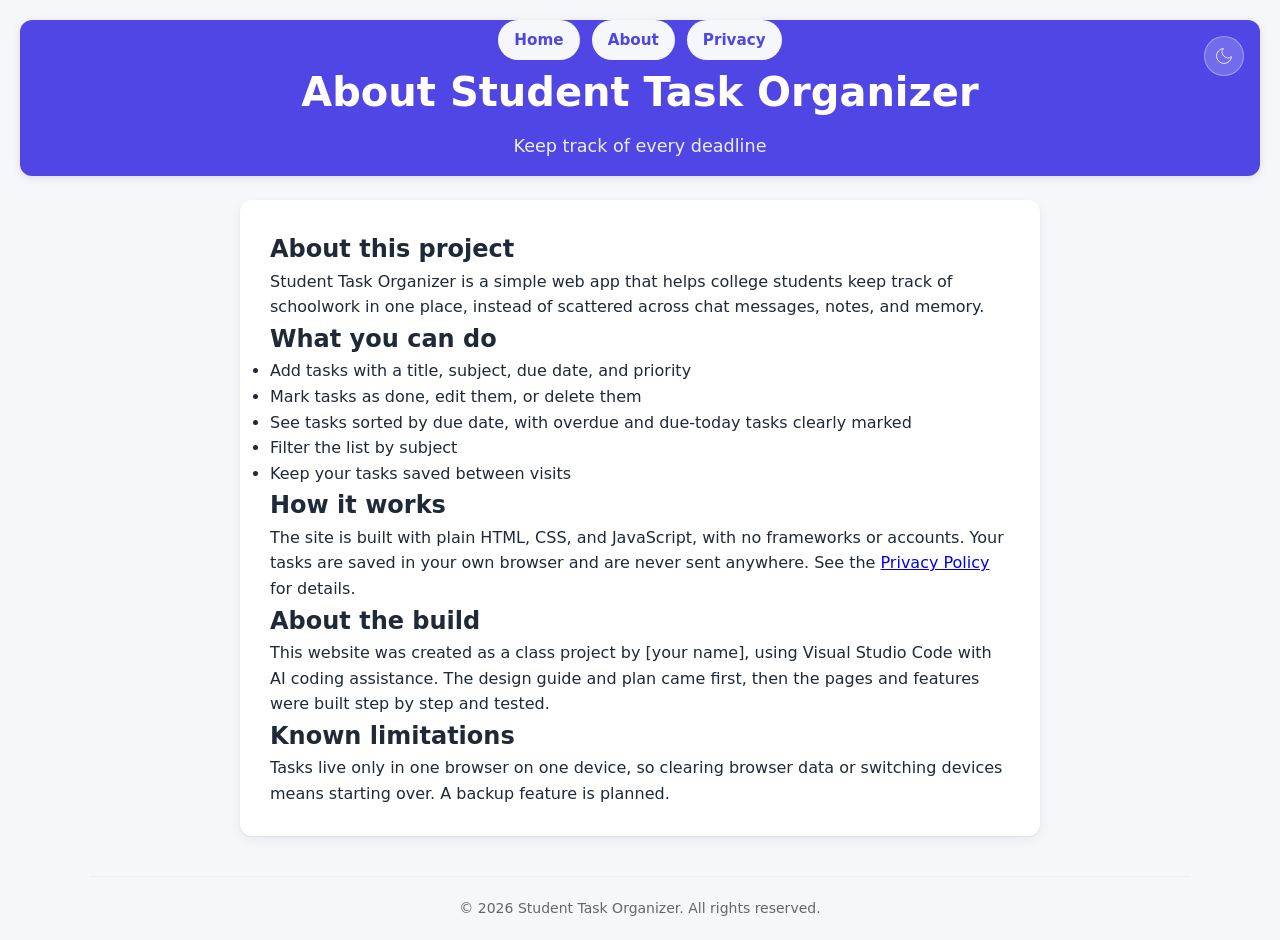
==== commit 2ea1d4a5: "Add PWA: manifest, service worker, icons" ====
--- a/about.html
+++ b/about.html
@@ -6,6 +6,10 @@
     <script src="js/theme.js"></script>
     <title>About - Student Task Organizer</title>
     <link rel="stylesheet" href="css/style.css">
+    <link rel="manifest" href="manifest.webmanifest">
+    <meta name="theme-color" content="#4F46E5">
+    <link rel="apple-touch-icon" href="icons/apple-touch-icon.png">
+    <link rel="icon" type="image/png" sizes="32x32" href="icons/favicon-32.png">
 </head>
 <body>
     <header>
@@ -48,6 +52,6 @@
         <p>&copy; 2026 Student Task Organizer. All rights reserved.</p>
     </footer>
 
-    <script src="js/script.js" defer></script>
+    <script src="js/pwa.js" defer></script>
 </body>
 </html>
--- a/css/style.css
+++ b/css/style.css
@@ -1252,4 +1252,58 @@
     .subject-bar-fill {
         transition: none;
     }
+}
+
+/* Use theme tokens instead of literal white */
+.task-form, .task-filter, .task-list, .about-content, .privacy-content,
+.backup-section,
+main:not(:has(.task-form)) {
+    background: var(--surface-color);
+    color: var(--text-color);
+}
+
+.subject-done.partial {
+    background: color-mix(in srgb, var(--success-color) 14%, var(--surface-color));
+}
+
+/* The home page's main is not a card */
+main:has(.dashboard) {
+    background: transparent;
+    box-shadow: none;
+    padding: 0 16px;
+}
+
+/* Theme toggle: top-right corner of the banner */
+header {
+    position: relative;
+}
+
+#theme-toggle {
+    position: absolute;
+    top: 16px;
+    right: 16px;
+    width: 40px;
+    height: 40px;
+    padding: 0;
+    display: inline-flex;
+    align-items: center;
+    justify-content: center;
+    border-radius: 50%;
+    background: rgba(255, 255, 255, 0.2);
+    color: #fff;
+    border: 1px solid rgba(255, 255, 255, 0.35);
+}
+
+#theme-toggle:hover {
+    background: rgba(255, 255, 255, 0.3);
+}
+
+#theme-toggle:focus-visible {
+    outline: 2px solid #fff;
+    outline-offset: 2px;
+}
+
+#theme-toggle svg {
+    width: 20px;
+    height: 20px;
 }
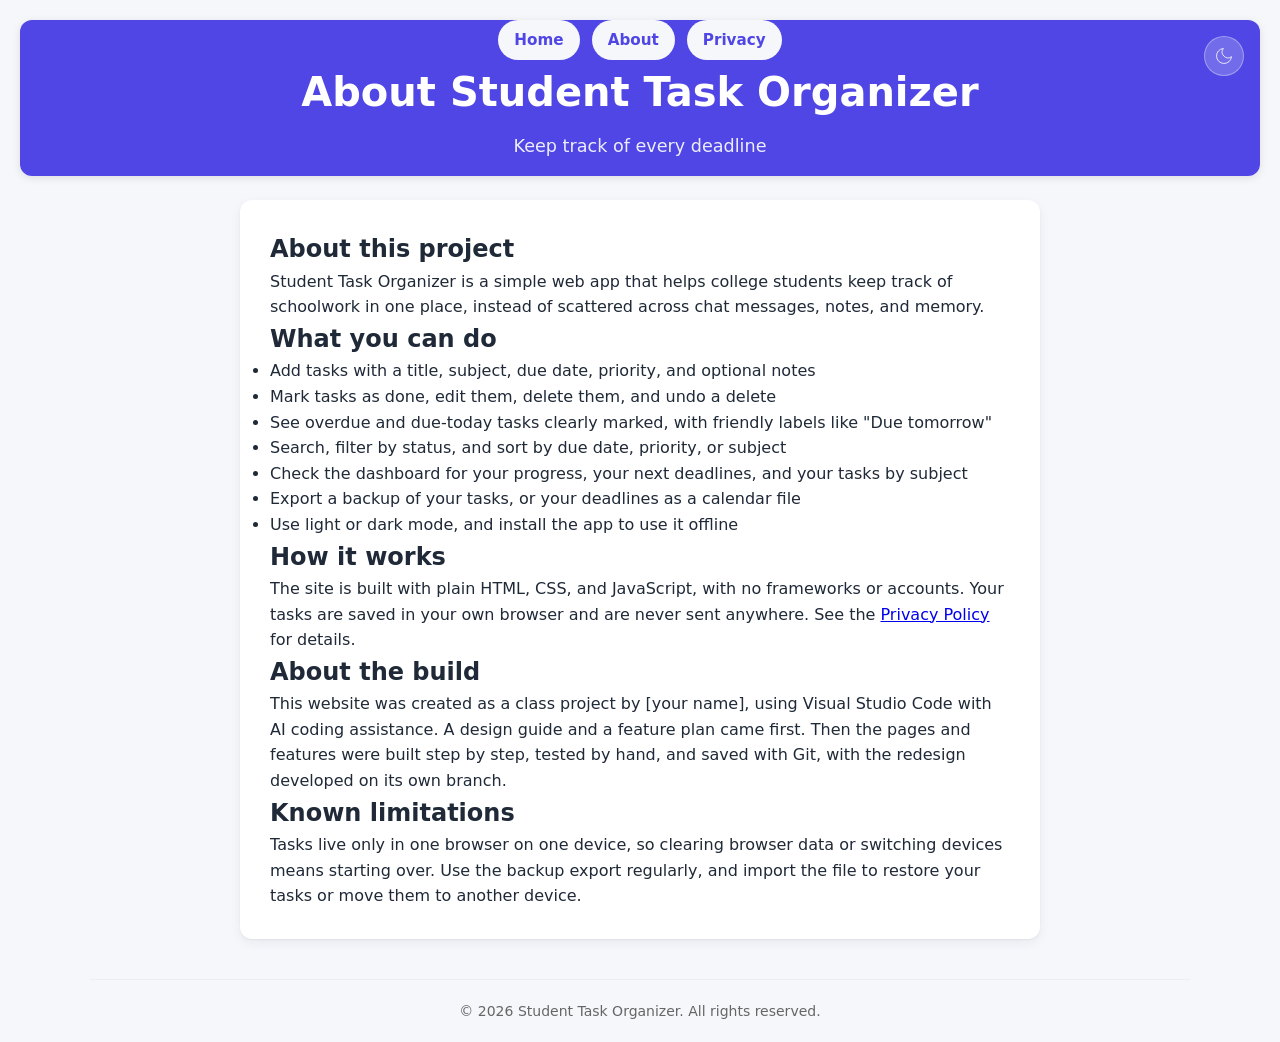
==== commit 7063a0a2: "Update README, About, and Privacy pages" ====
--- a/about.html
+++ b/about.html
@@ -31,21 +31,24 @@
 
 <h2>What you can do</h2>
 <ul>
-    <li>Add tasks with a title, subject, due date, and priority</li>
-    <li>Mark tasks as done, edit them, or delete them</li>
-    <li>See tasks sorted by due date, with overdue and due-today tasks clearly marked</li>
-    <li>Filter the list by subject</li>
-    <li>Keep your tasks saved between visits</li>
+    <li>Add tasks with a title, subject, due date, priority, and optional notes</li>
+    <li>Mark tasks as done, edit them, delete them, and undo a delete</li>
+    <li>See overdue and due-today tasks clearly marked, with friendly labels like "Due tomorrow"</li>
+    <li>Search, filter by status, and sort by due date, priority, or subject</li>
+    <li>Check the dashboard for your progress, your next deadlines, and your tasks by subject</li>
+    <li>Export a backup of your tasks, or your deadlines as a calendar file</li>
+    <li>Use light or dark mode, and install the app to use it offline</li>
 </ul>
 
 <h2>How it works</h2>
 <p>The site is built with plain HTML, CSS, and JavaScript, with no frameworks or accounts. Your tasks are saved in your own browser and are never sent anywhere. See the <a href="privacy.html">Privacy Policy</a> for details.</p>
 
 <h2>About the build</h2>
-<p>This website was created as a class project by [your name], using Visual Studio Code with AI coding assistance. The design guide and plan came first, then the pages and features were built step by step and tested.</p>
+<p>This website was created as a class project by [your name], using Visual Studio Code with AI coding assistance. A design guide and a feature plan came first. Then the pages and features were built step by step, tested by hand, and saved with Git, with the redesign developed on its own branch.</p>
 
 <h2>Known limitations</h2>
-<p>Tasks live only in one browser on one device, so clearing browser data or switching devices means starting over. A backup feature is planned.</p>
+<p>Tasks live only in one browser on one device, so clearing browser data or switching devices means starting over. Use the backup export regularly, and import the file to restore your tasks or move them to another device.</p>
+
     </main>
 
     <footer>
--- a/css/style.css
+++ b/css/style.css
@@ -11,6 +11,8 @@
     --warning-color: #F59E0B;
     --danger-color: #DC2626;
     --primary-text: #4F46E5;
+    --subject-bg-l: 93%;
+    --subject-fg-l: 28%;
 }
 
 :root[data-theme="dark"] {
@@ -27,6 +29,8 @@
     --warning-color: #FBBF24;
     --danger-color: #EF4444;
     --primary-text: #A5B4FC;
+    --subject-bg-l: 24%;
+    --subject-fg-l: 82%;
 }
 
 /* Screen-reader only utility */
@@ -182,7 +186,7 @@
 }
 
 .form-group input::placeholder {
-    color: #aaa;
+    color: var(--text-muted);
 }
 
 #form-error {
@@ -255,6 +259,7 @@
     cursor: pointer;
     flex-shrink: 0;
     accent-color: var(--primary-color);
+    accent-color: var(--primary-color);
 }
 
 .task-content {
@@ -288,8 +293,8 @@
 }
 
 .subject-span {
-    background: hsl(var(--subject-hue, 210) 70% 93%);
-    color: hsl(var(--subject-hue, 210) 55% 28%);
+    background: hsl(var(--subject-hue, 210) 70% var(--subject-bg-l));
+    color: hsl(var(--subject-hue, 210) 55% var(--subject-fg-l));
     padding: 2px 8px;
     border-radius: 999px;
     font-size: 12px;
@@ -465,7 +470,6 @@
     gap: 8px;
     flex-wrap: wrap;
     align-items: center;
-    justify-content: space-between;
     margin-bottom: 12px;
 }
 .status-pill {
@@ -503,6 +507,7 @@
     color: var(--text-muted);
     cursor: pointer;
     transition: border-color 0.15s ease, color 0.15s ease, box-shadow 0.15s ease;
+    margin-left: auto;
 }
 #sort-select:hover,
 #sort-select:focus {
@@ -514,32 +519,27 @@
     box-shadow: 0 0 0 3px var(--primary-text);
 }
 
-.task-summary {
-    display: flex;
-    gap: 8px;
-    margin-bottom: 12px;
-    flex-wrap: wrap;
-}
-
-.summary-badge {
-    padding: 4px 10px;
-    border-radius: 12px;
-    font-size: 12px;
-    font-weight: 600;
-    color: white;
-    white-space: nowrap;
-}
-
-.summary-badge.overdue {
-    background-color: var(--danger-color);
-}
-
-.summary-badge.due-today {
-    background-color: var(--warning-color);
-}
-
-.summary-badge.due-week {
-    background-color: var(--primary-color);
+/* Clear completed button */
+#clear-completed-btn,
+.clear-completed-btn {
+    background: transparent;
+    border: 1px solid var(--danger-color);
+    color: var(--danger-color);
+    padding: 8px 12px;
+    border-radius: 8px;
+    font-size: 13px;
+    font-weight: 600;
+    cursor: pointer;
+    transition: background-color 0.15s ease, color 0.15s ease, box-shadow 0.15s ease;
+}
+#clear-completed-btn:hover,
+.clear-completed-btn:hover {
+    background: color-mix(in srgb, var(--danger-color) 12%, var(--surface-color));
+}
+#clear-completed-btn:focus-visible,
+.clear-completed-btn:focus-visible {
+    outline: 2px solid var(--danger-color);
+    outline-offset: 2px;
 }
 
 .backup-section {
@@ -651,6 +651,7 @@
 
 .task-item input[type="checkbox"] {
     margin-top: 4px;
+    accent-color: var(--primary-color);
 }
 
 @media (min-width: 768px) {
@@ -926,7 +927,7 @@
 .subject-bar-track {
     height: 8px;
     border-radius: 9999px;
-    background: hsl(var(--subject-hue), 70%, 93%);
+    background: hsl(var(--subject-hue), 70%, var(--subject-bg-l));
     overflow: hidden;
 }
 .subject-bar-fill {
@@ -1045,7 +1046,7 @@
 }
 
 dialog::backdrop {
-    background: rgba(0, 0, 0, 0.3);
+    background: color-mix(in srgb, var(--bg-color) 30%, transparent);
 }
 
 @keyframes dialog-in {
@@ -1085,7 +1086,7 @@
 }
 
 #task-dialog::backdrop {
-    background: rgba(31, 41, 55, 0.45);
+    background: color-mix(in srgb, var(--bg-color) 45%, transparent);
 }
 
 #task-dialog textarea {
@@ -1224,10 +1225,7 @@
     color: var(--text-muted);
 }
 
-.subject-done.partial {
-    background: color-mix(in srgb, var(--success-color) 14%, white);
-    color: color-mix(in srgb, var(--success-color) 30%, black);
-}
+
 
 .subject-done.all {
     background: var(--success-color);
@@ -1238,7 +1236,7 @@
     height: 8px;
     border-radius: 999px;
     overflow: hidden;
-    background: hsl(var(--subject-hue, 210) 70% 93%);
+    background: hsl(var(--subject-hue, 210) 70% var(--subject-bg-l));
 }
 
 .subject-bar-fill {
@@ -1306,4 +1304,53 @@
 #theme-toggle svg {
     width: 20px;
     height: 20px;
+}
+
+.task-item:hover {
+    background-color: color-mix(in srgb, var(--primary-color) 7%, var(--surface-color));
+}
+
+/* Row dividers and the Edit/Delete buttons follow the theme */
+.task-item {
+    border-bottom-color: var(--border-color);
+}
+
+.edit-btn,
+.delete-btn {
+    color: var(--text-color);
+    border-color: var(--border-color);
+}
+
+.edit-btn:hover {
+    background-color: var(--primary-soft);
+    border-color: var(--primary-color);
+}
+
+.delete-btn:hover {
+    background-color: color-mix(in srgb, var(--danger-color) 14%, var(--surface-color));
+    color: var(--danger-color);
+    border-color: var(--danger-color);
+}
+
+/* Search icon: outline in muted color instead of a solid black dot */
+.search-icon {
+    fill: none;
+    color: var(--text-muted);
+}
+
+@media (prefers-reduced-motion: no-preference) {
+    body,
+    .task-form,
+    .task-filter,
+    .task-list,
+    .about-content,
+    .privacy-content,
+    .backup-section,
+    .next-up-card,
+    .subject-card,
+    input,
+    select,
+    textarea {
+        transition: background-color 150ms ease, color 150ms ease;
+    }
 }
